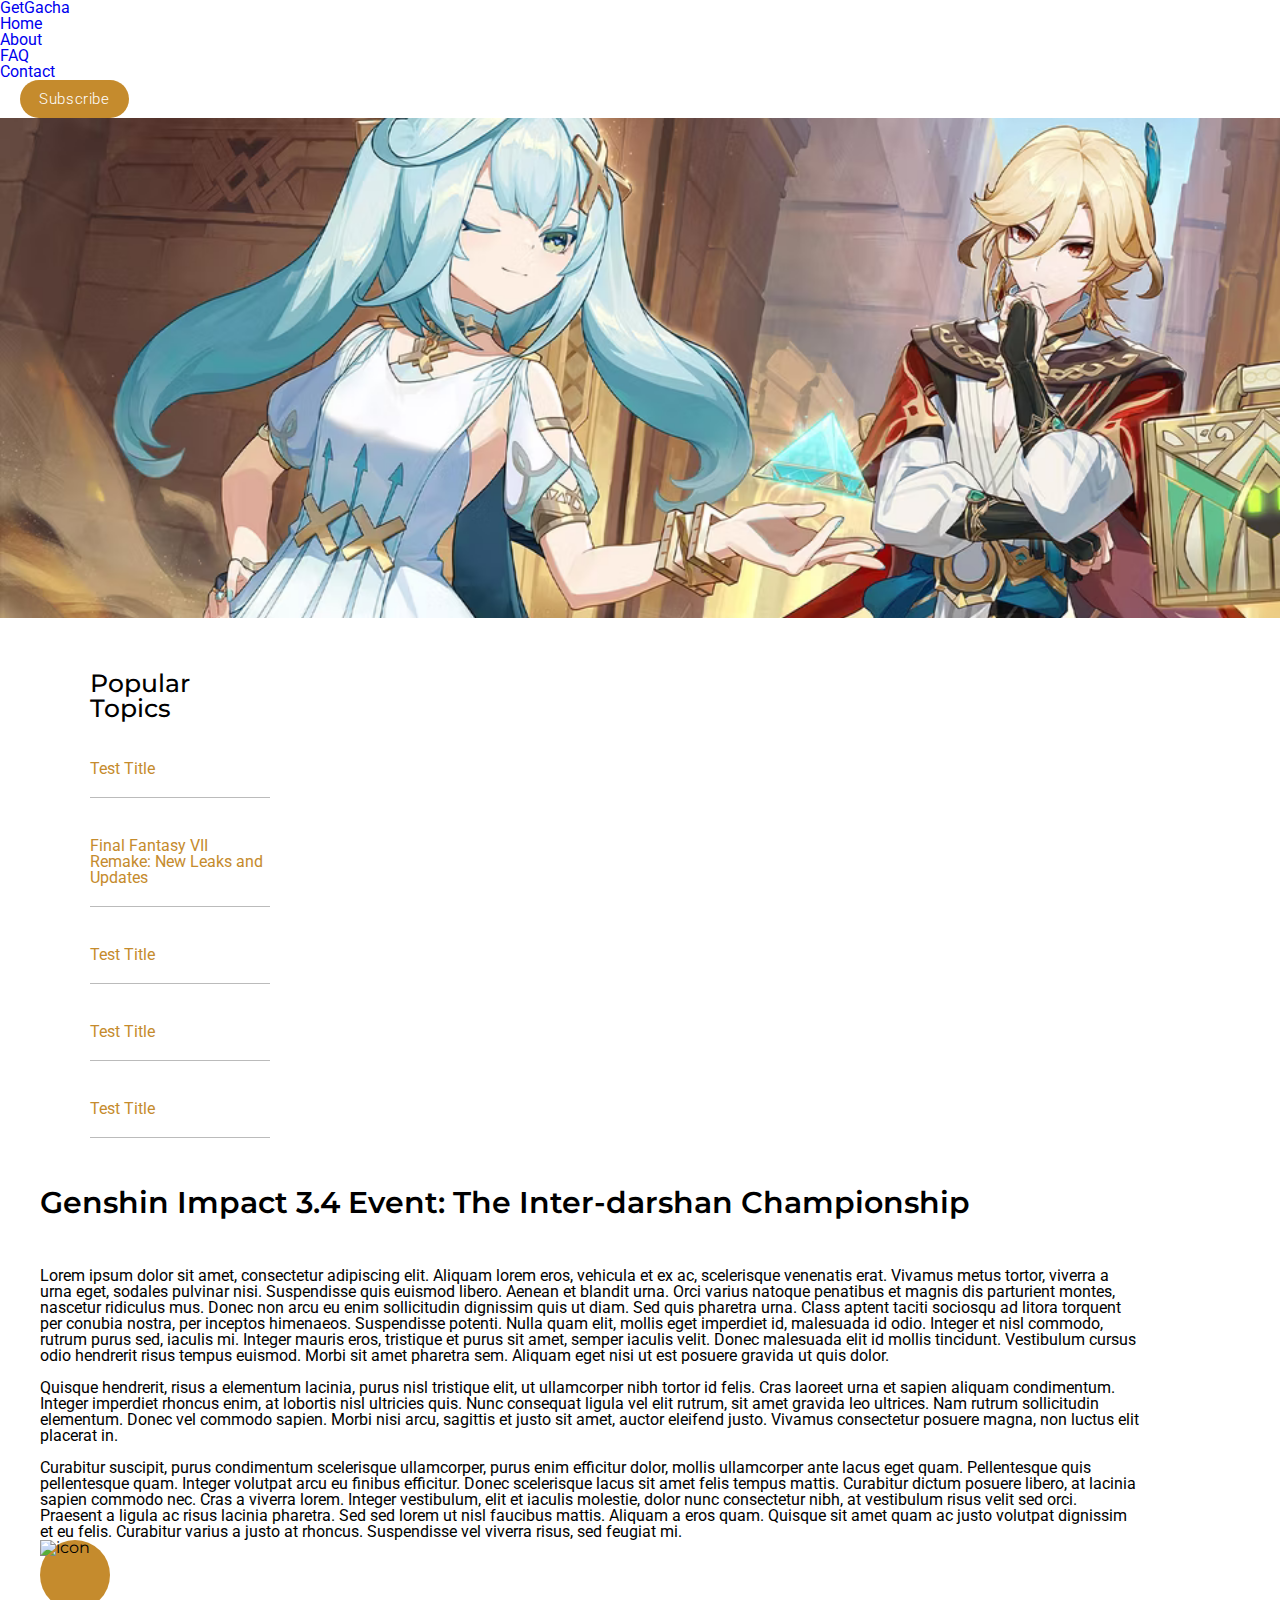
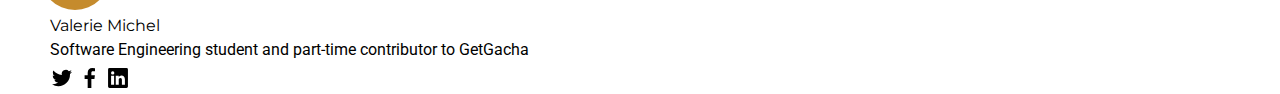
==== blog-post-2.html @ f517f6b5 "add social icons, add post content, add author info" ====
<!DOCTYPE html>
<html lang="en">
<head>
    <meta charset="UTF-8">
    <meta name="viewport" content="width=device-width, initial-scale=1.0">
    <title>GetGacha - Blog Post 1</title>

    <link rel="stylesheet" href="./assets/styles/reset.css">
    <link rel="stylesheet" href="./assets/styles/main.css">
</head>
<body>
    <!-- NAVIGATION START -->
    <header class="header flex flex-end align-items-center">
        <!-- Nav Logo -->
        <a href="index.html" class="nav-logo">
            <span>Get</span>Gacha
        </a>

        <!-- Nav List -->
        <nav class="nav flex align-items-center">
            <div class="nav__container flex">
                <ul class="navbar-list flex">
                    <li class="nav__item">
                        <a href="index.html">Home</a>
                    </li>
                    <li class="nav__item">
                        <a href="#">About</a>
                    </li>
                    <li class="nav__item">
                        <a href="#">FAQ</a>
                    </li>
                    <li class="nav__item">
                        <a href="#">Contact</a>
                    </li>
                </ul>
            </div>
        </nav>
        <!-- Subscribe Button -->
            <div class="nav__subscribe">
                <button class="btn__primary">
                    <a href="#">Subscribe</a>
                </button>
            </div>
    </header>
    <!-- NAVIGATION END -->


    <!-- HERO START -->
    <section class="post__hero flex justify-content-center">
        <img src="./assets/img/hero-img.png" class="post2__hero-img" alt="Hero Image">
    </section>
    <!-- HERO END -->

    <!-- MAIN START -->
    <section class="main flex justify-content-center">
    
        <!-- SIDEBAR START -->
        <section class="sidebar flex">
            <h2 class="popular__title">Popular Topics</h2>
            <ul>
                <li class="popular__item">
                    <a href="#">Test Title</a>
                </li>
                <li class="popular__item">
                    <a href="#">Final Fantasy VII Remake: New Leaks and Updates</a>
                </li>
                <li class="popular__item">
                    <a href="#">Test Title</a>
                </li>
                <li class="popular__item">
                    <a href="#">Test Title</a>
                </li>
                <li class="popular__item">
                    <a href="#">Test Title</a>
                </li>
            </ul>
        </section>
        <!-- SIDEBAR START -->

        <!-- POST START -->
        <section class="post__section">
            <div class="container post__container">
                <div class="post__title flex">
                    <h1>Genshin Impact 3.4 Event: The Inter-darshan Championship</h1>
                </div>

                <p class="post-content">
                    Lorem ipsum dolor sit amet, consectetur adipiscing elit. Aliquam lorem eros, vehicula et ex ac, scelerisque venenatis erat. 
                    Vivamus metus tortor, viverra a urna eget, sodales pulvinar nisi. Suspendisse quis euismod libero. Aenean et blandit urna. 
                    Orci varius natoque penatibus et magnis dis parturient montes, nascetur ridiculus mus. Donec non arcu eu enim sollicitudin 
                    dignissim quis ut diam. Sed quis pharetra urna. Class aptent taciti sociosqu ad litora torquent per conubia nostra, per inceptos 
                    himenaeos. Suspendisse potenti. Nulla quam elit, mollis eget imperdiet id, malesuada id odio. Integer et nisl commodo, rutrum 
                    purus sed, iaculis mi. Integer mauris eros, tristique et purus sit amet, semper iaculis velit. Donec malesuada elit id mollis 
                    tincidunt. Vestibulum cursus odio hendrerit risus tempus euismod. Morbi sit amet pharetra sem. Aliquam eget nisi ut est posuere 
                    gravida ut quis dolor.
                    <br><br>
                    Quisque hendrerit, risus a elementum lacinia, purus nisl tristique elit, ut ullamcorper nibh tortor id felis. Cras laoreet urna et sapien aliquam condimentum. Integer imperdiet rhoncus enim, at lobortis nisl ultricies quis. Nunc consequat ligula vel elit rutrum, sit amet gravida leo ultrices. Nam rutrum sollicitudin elementum. Donec vel commodo sapien. Morbi nisi arcu, sagittis et justo sit amet, auctor eleifend justo. Vivamus consectetur posuere magna, non luctus elit placerat in.
                    <br><br>
                    Curabitur suscipit, purus condimentum scelerisque ullamcorper, purus enim efficitur dolor, mollis ullamcorper ante lacus eget quam. Pellentesque quis pellentesque quam. Integer volutpat arcu eu finibus efficitur. Donec scelerisque lacus sit amet felis tempus mattis. Curabitur dictum posuere libero, at lacinia sapien commodo nec. Cras a viverra lorem. Integer vestibulum, elit et iaculis molestie, dolor nunc consectetur nibh, at vestibulum risus velit sed orci. Praesent a ligula ac risus lacinia pharetra. Sed sed lorem ut nisl faucibus mattis. Aliquam a eros quam. Quisque sit amet quam ac justo volutpat dignissim et eu felis. Curabitur varius a justo at rhoncus. Suspendisse vel viverra risus, sed feugiat mi.
                </p>

                <!-- Author Information -->
                <div class="author flex">
                    <div class="icon__img"><img src="" alt="icon"></div>
                    <div class="details">
                        <h2>Valerie Michel</h2>
                        <p>Software Engineering student and part-time contributor to GetGacha</p>
                        
                        <!-- Author socials  -->
                        <div class="author__socials flex">
                            <a href="#" title="Twitter">
                                <img src="./assets/img/social-icons/twitter.svg" alt="Twitter Icon">
                            </a>

                            <a href="#" title="Facebook">
                                <img src="./assets/img/social-icons/facebook.svg" alt="Facebook Icon">
                            </a>

                            <a href="#" title="LinkedIn">
                                <img src="./assets/img/social-icons/linkedin.svg" alt="LinkedIn Icon">
                            </a>
                        </div>
                    </div>
                </div>
                
                    <!-- <article id="6" class="article__item"></article>
                    <article id="7" class="article__item"></article> -->
                </div>
            </div>
        </section>
        <!-- POST SECTION END -->
    </section>
    <!-- MAIN END -->
</body>
</html>
---- assets/styles/main.css ----
/*----------------------
Imports
------------------------*/ 

@import url('https://fonts.googleapis.com/css2?family=Montserrat:wght@1,100..900&family=Roboto:ital,wght@0,300;0,400;1,400&display=swap');

@import url('./flex-styles.css');
@import url('./navigation.css');
@import url('./media-queries.css');

/*----------------------
Root Styles
------------------------*/ 
:root {

    /* Fonts */
    --font1: 'Montserrat', sans-serif;
    --font2: 'Roboto', sans-serif;

    /* Colors */
    --orange: #c58b2d;
    --white: #fff;
    --black: #000;
    --light-gray: #bbbbbb;
}

/* Base Styles */

html {
    scroll-behavior: smooth;
}

body {
    font-family: var(--font1);
}

h1, h2, h3, h4, h5, h6 {
  font-family: var(--font1);
}

p, a {
    font-family: var(--font2);
}

section {
    width: 100%;
}

/* Button Styles */
.btn__primary {
    margin-left: 20px;
    font-family: var(--font1);
    font-weight: 300;
    background: var(--orange);
    border-radius: 50px;
}

    .btn__primary:hover {
        background: var(--black);
    }

.btn__primary a {
    letter-spacing: 0.6px;
    font-size: 15px;
    color: var(--white);
}

.container {
    flex-direction: column;
    width: 100%;
}

/*----------------------
Hero Section
------------------------*/

.hero {
    padding: 30px 0;
    color: var(--white);
    background: var(--black);
}

/* .post__hero {
    margin-bottom: 30px;
} */

.post__hero-img {
    object-fit: cover;
    object-position: 50% 25%;
    width: 100%;
    height: 500px;
}

.post2__hero-img {
    object-fit: cover;
    object-position: 50% 25%;
    width: 1520px;
    height: 500px;
}

.hero__img {
    object-fit: cover;
    width: 900px;
    height: 340px;
}

/*----------------------
Post Section
------------------------*/

.post__section {
    max-width: 1100px;
}

.post__title {
    margin: 50px 0;
    width: 100%;
}

.post__title h1 {
    font-size: 30px;
    font-weight: 600;
}


/*----------------------
Sidebar Section
------------------------*/
.sidebar {
    width: 15%;
    flex-direction: column;
    margin: 50px;
}

.popular__title {
    font-size: 25px;
    font-weight: 500;
}

.popular__item {
    padding: 20px 0;
    margin-top: 20px;
    border-bottom: 1px solid var(--light-gray);
}

.popular__item a {
    color: var(--orange);
}
    .popular__item a:hover {
        color: var(--black);
    }

/*----------------------
Article List Section
------------------------*/
.main {
    width: 100%;
    padding: 0px 40px;
    /* background: pink; */
}

.articles__section {
    margin-top: 40px;
}

.title {
    margin: 50px;
    width: 100%;
}

.title h1 {
    font-size: 45px;
    font-weight: 600;
}

.article__list {
    display: grid;
    /* grid-template-columns: 400px 400px 400px; */
    grid-template-columns: repeat(auto-fit, minmax(400px, 1fr));
    gap: 20px;
    place-items: center;
}

.article__item {
    max-width: 400px;
    margin: 15px 0;
}

.article__item .text {
    font-family: var(--font2);
}

.cover {
    object-fit: cover;
    width: 400px;
    height: 450px;
}

.img__container {
    width: 400px;
    height: 450px;
    border-radius: 20px;
    overflow: hidden;
}

.img__container img {
    width: 100%;
    height: 100%;
}

.article__meta {
    justify-content: space-between;
}

.post__details > * {
    margin: 13px 0;
    padding: 0 8px
}

.post__details h3 {
    font-size: 25px;
    font-weight: 600;
}

.text__link {
    color: var(--black);
}

.text__link:hover {
    color: var(--orange);
}

.post__details .text {
    margin-bottom: 16px;
}


/*----------------------
Author Details (for a blog post)
------------------------*/

.icon__img {
    border-radius: 50%;
    background: #c58b2d;
    width: 70px;
    height: 70px;
}

.details > * {
    margin-top: 8px;
    padding: 0 10px;
}

.author__socials img {
    width: 24px;
}

.author__socials a:hover {
    color: var(--orange);
}



/*----------------------
Footer
------------------------*/

footer {
    height: 80px;
    padding: 30px;
    color: var(--white);
    background: var(--black);
    justify-content: space-between;
}

.social__links ul li {
    padding: 0 8px 0;
}
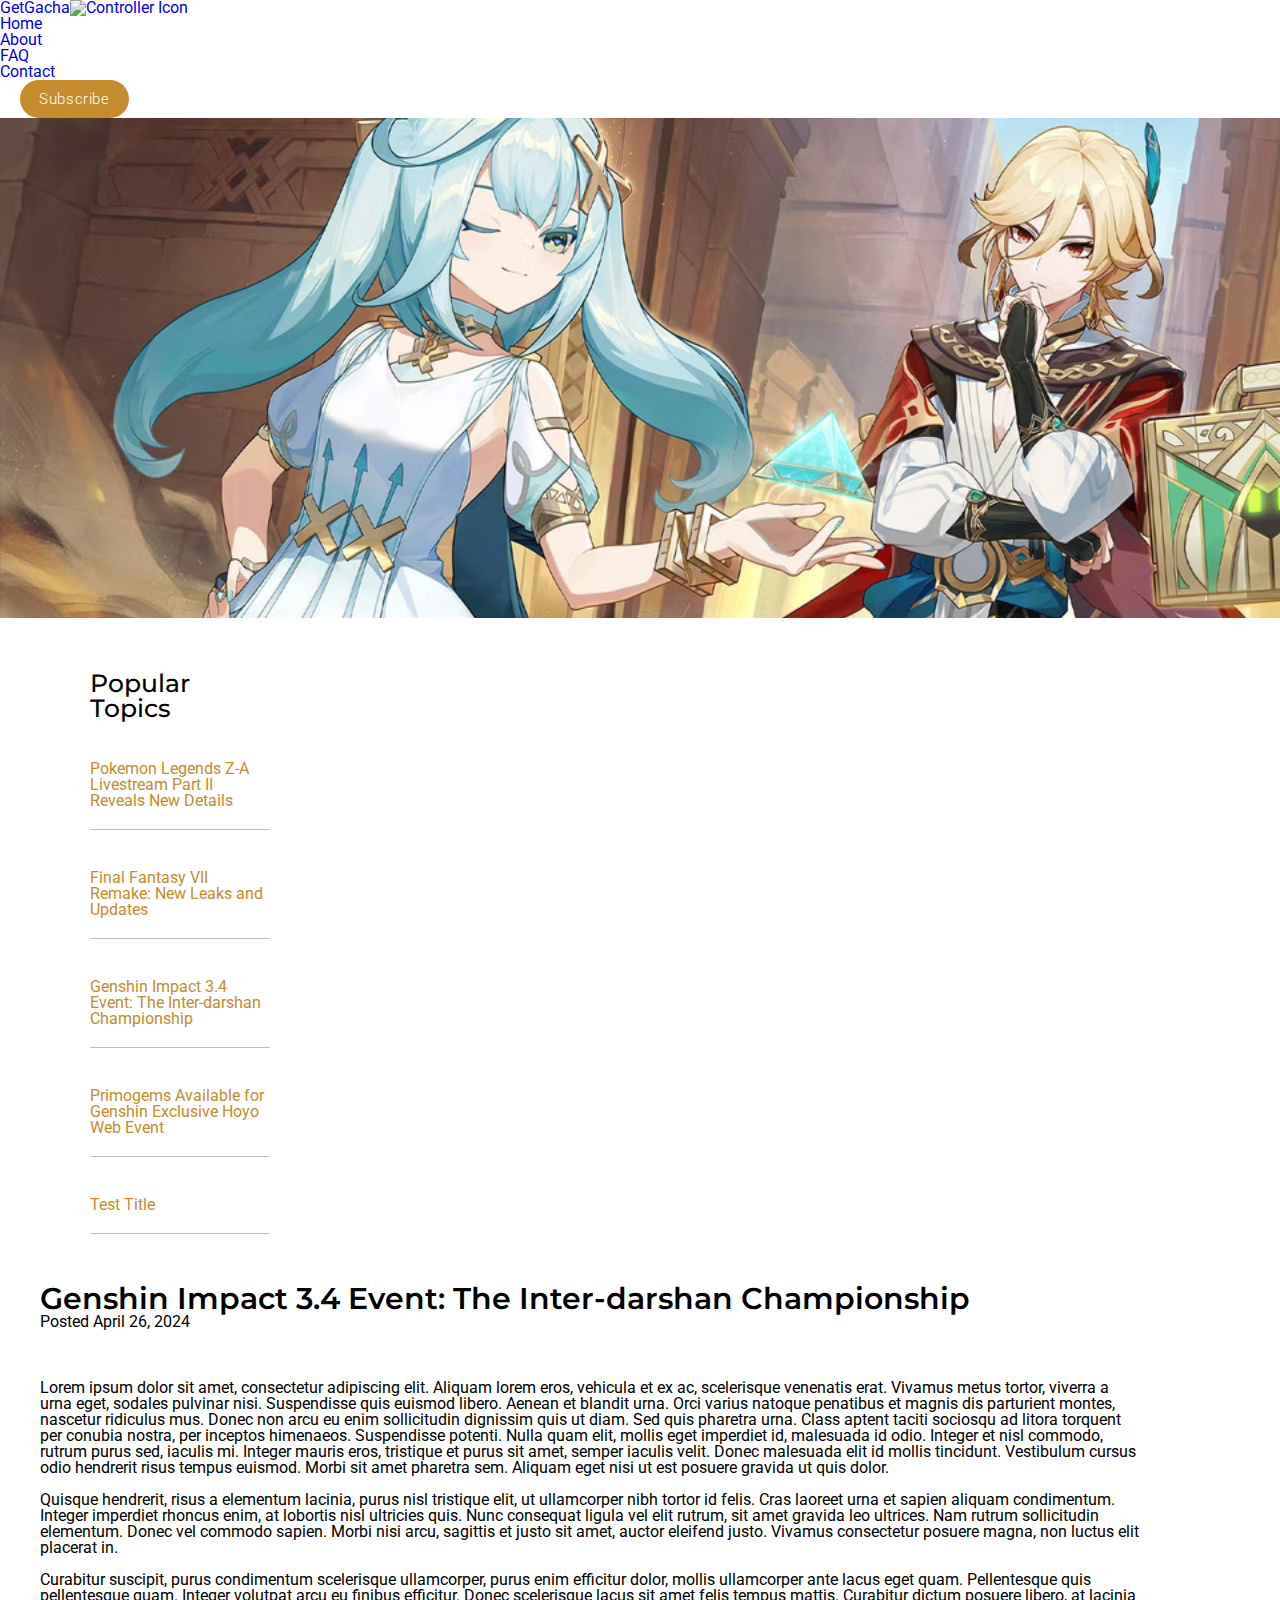
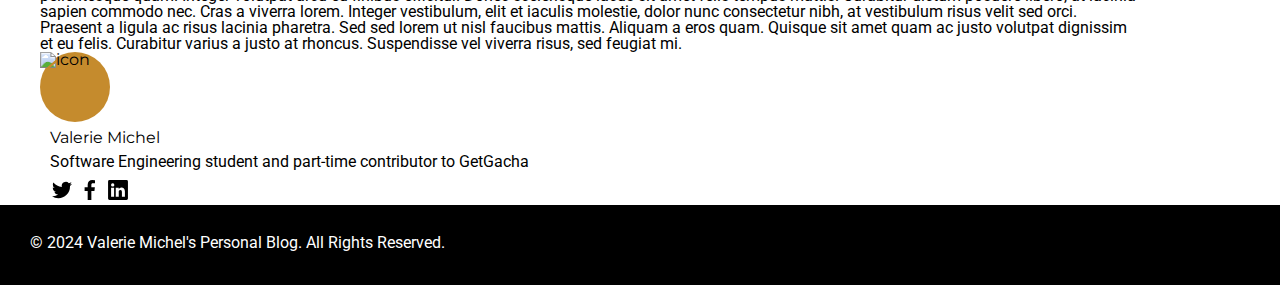
==== commit 3e37d3db: "Small update to html" ====
--- a/blog-post-2.html
+++ b/blog-post-2.html
@@ -13,7 +13,7 @@
     <header class="header flex flex-end align-items-center">
         <!-- Nav Logo -->
         <a href="index.html" class="nav-logo">
-            <span>Get</span>Gacha
+            <span class="logo__bold">Get</span><span>Gacha</span><span><img class="controller" src="./assets/img/controller-icon.svg" alt="Controller Icon"></span>
         </a>
 
         <!-- Nav List -->
@@ -57,18 +57,18 @@
         <!-- SIDEBAR START -->
         <section class="sidebar flex">
             <h2 class="popular__title">Popular Topics</h2>
-            <ul>
+            <ul class="popular__title-list">
                 <li class="popular__item">
-                    <a href="#">Test Title</a>
+                    <a href="#">Pokemon Legends Z-A Livestream Part II Reveals New Details</a>
                 </li>
                 <li class="popular__item">
                     <a href="#">Final Fantasy VII Remake: New Leaks and Updates</a>
                 </li>
                 <li class="popular__item">
-                    <a href="#">Test Title</a>
+                    <a href="blog-post-2.html">Genshin Impact 3.4 Event: The Inter-darshan Championship</a>
                 </li>
                 <li class="popular__item">
-                    <a href="#">Test Title</a>
+                    <a href="#">Primogems Available for Genshin Exclusive Hoyo Web Event</a>
                 </li>
                 <li class="popular__item">
                     <a href="#">Test Title</a>
@@ -82,9 +82,10 @@
             <div class="container post__container">
                 <div class="post__title flex">
                     <h1>Genshin Impact 3.4 Event: The Inter-darshan Championship</h1>
+                    <p>Posted April 26, 2024</p>
                 </div>
 
-                <p class="post-content">
+                <p class="post__content">
                     Lorem ipsum dolor sit amet, consectetur adipiscing elit. Aliquam lorem eros, vehicula et ex ac, scelerisque venenatis erat. 
                     Vivamus metus tortor, viverra a urna eget, sodales pulvinar nisi. Suspendisse quis euismod libero. Aenean et blandit urna. 
                     Orci varius natoque penatibus et magnis dis parturient montes, nascetur ridiculus mus. Donec non arcu eu enim sollicitudin 
@@ -100,16 +101,16 @@
                 </p>
 
                 <!-- Author Information -->
-                <div class="author flex">
-                    <div class="icon__img"><img src="" alt="icon"></div>
+                <div class="author flex align-items-center">
+                    <div class="icon__img"><img src="./assets/img/bee-icon.png" alt="icon"></div>
                     <div class="details">
                         <h2>Valerie Michel</h2>
                         <p>Software Engineering student and part-time contributor to GetGacha</p>
                         
                         <!-- Author socials  -->
                         <div class="author__socials flex">
-                            <a href="#" title="Twitter">
-                                <img src="./assets/img/social-icons/twitter.svg" alt="Twitter Icon">
+                            <a href="#" title="Twitter/X">
+                                <img src="./assets/img/social-icons/twitter.svg" alt="Twitter/X Icon">
                             </a>
 
                             <a href="#" title="Facebook">
@@ -131,5 +132,9 @@
         <!-- POST SECTION END -->
     </section>
     <!-- MAIN END -->
+
+    <footer class="flex">
+        <p class="copyright">&copy; 2024 Valerie Michel's Personal Blog. All Rights Reserved.</p>
+    </footer>
 </body>
 </html>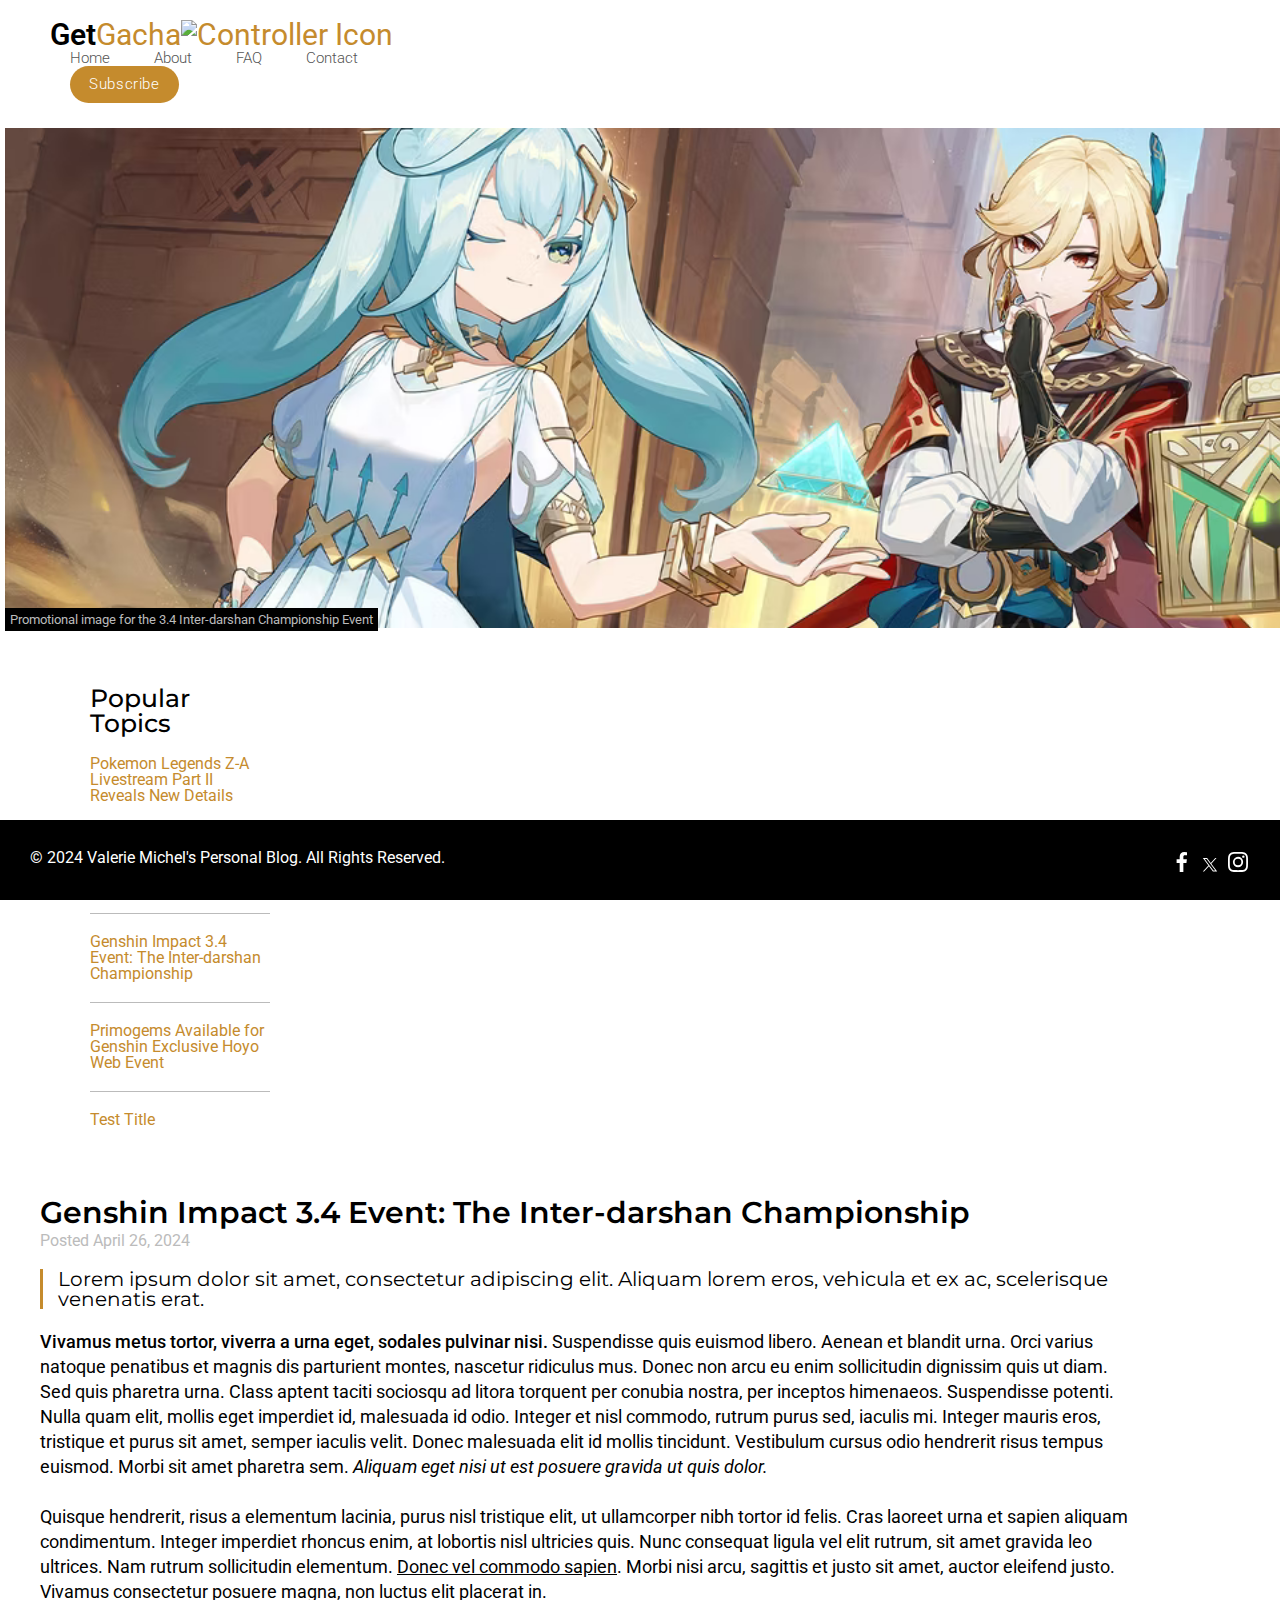
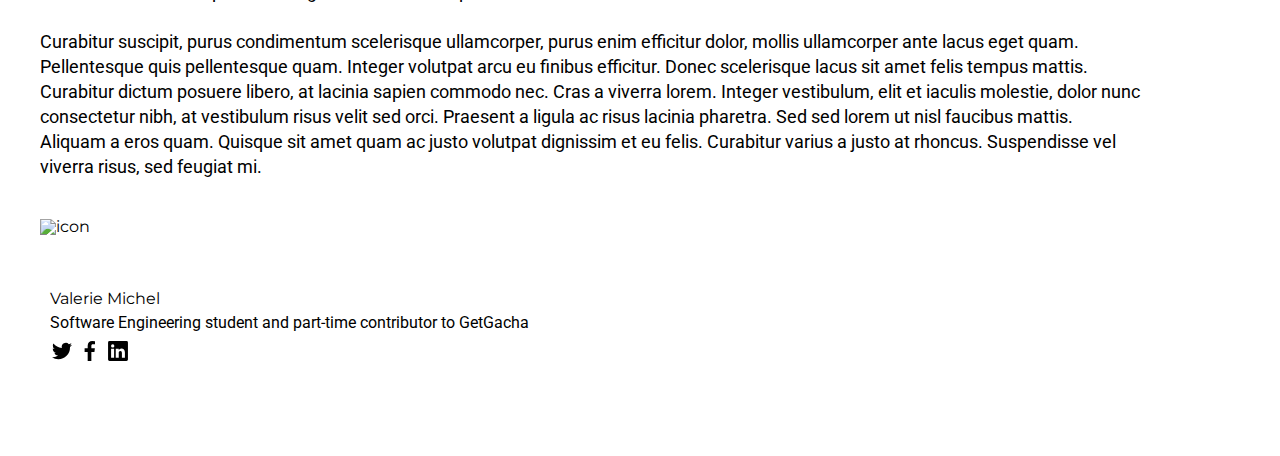
==== commit fd353006: "Footer grid, more media queries, other style and responsive tweaks" ====
--- a/blog-post-2.html
+++ b/blog-post-2.html
@@ -8,7 +8,7 @@
     <link rel="stylesheet" href="./assets/styles/reset.css">
     <link rel="stylesheet" href="./assets/styles/main.css">
 </head>
-<body>
+<body class="flex">
     <!-- NAVIGATION START -->
     <header class="header flex flex-end align-items-center">
         <!-- Nav Logo -->
@@ -41,13 +41,18 @@
                     <a href="#">Subscribe</a>
                 </button>
             </div>
+
+            <img class="menu__icon" src="./assets/img/menu-icon.svg" alt="Menu Icon">
     </header>
     <!-- NAVIGATION END -->
 
 
     <!-- HERO START -->
     <section class="post__hero flex justify-content-center">
-        <img src="./assets/img/hero-img.png" class="post2__hero-img" alt="Hero Image">
+        <figure class="flex">
+            <img src="./assets/img/hero-img.png" class="post2__hero-img" alt="Hero Image">
+            <figcaption>Promotional image for the 3.4 Inter-darshan Championship Event</figcaption>
+        </figure>
     </section>
     <!-- HERO END -->
 
@@ -85,19 +90,27 @@
                     <p>Posted April 26, 2024</p>
                 </div>
 
+                <blockquote>Lorem ipsum dolor sit amet, consectetur adipiscing elit. Aliquam lorem eros, vehicula et ex ac, scelerisque venenatis erat.</blockquote>
                 <p class="post__content">
-                    Lorem ipsum dolor sit amet, consectetur adipiscing elit. Aliquam lorem eros, vehicula et ex ac, scelerisque venenatis erat. 
-                    Vivamus metus tortor, viverra a urna eget, sodales pulvinar nisi. Suspendisse quis euismod libero. Aenean et blandit urna. 
+                    <b>Vivamus metus tortor, viverra a urna eget, sodales pulvinar nisi.</b> Suspendisse quis euismod libero. Aenean et blandit urna. 
                     Orci varius natoque penatibus et magnis dis parturient montes, nascetur ridiculus mus. Donec non arcu eu enim sollicitudin 
                     dignissim quis ut diam. Sed quis pharetra urna. Class aptent taciti sociosqu ad litora torquent per conubia nostra, per inceptos 
                     himenaeos. Suspendisse potenti. Nulla quam elit, mollis eget imperdiet id, malesuada id odio. Integer et nisl commodo, rutrum 
                     purus sed, iaculis mi. Integer mauris eros, tristique et purus sit amet, semper iaculis velit. Donec malesuada elit id mollis 
-                    tincidunt. Vestibulum cursus odio hendrerit risus tempus euismod. Morbi sit amet pharetra sem. Aliquam eget nisi ut est posuere 
-                    gravida ut quis dolor.
+                    tincidunt. Vestibulum cursus odio hendrerit risus tempus euismod. Morbi sit amet pharetra sem. <em>Aliquam eget nisi ut est posuere 
+                    gravida ut quis dolor.</em>
                     <br><br>
-                    Quisque hendrerit, risus a elementum lacinia, purus nisl tristique elit, ut ullamcorper nibh tortor id felis. Cras laoreet urna et sapien aliquam condimentum. Integer imperdiet rhoncus enim, at lobortis nisl ultricies quis. Nunc consequat ligula vel elit rutrum, sit amet gravida leo ultrices. Nam rutrum sollicitudin elementum. Donec vel commodo sapien. Morbi nisi arcu, sagittis et justo sit amet, auctor eleifend justo. Vivamus consectetur posuere magna, non luctus elit placerat in.
+                    Quisque hendrerit, risus a elementum lacinia, purus nisl tristique elit, ut ullamcorper nibh tortor id felis. Cras laoreet urna 
+                    et sapien aliquam condimentum. Integer imperdiet rhoncus enim, at lobortis nisl ultricies quis. Nunc consequat ligula vel elit 
+                    rutrum, sit amet gravida leo ultrices. Nam rutrum sollicitudin elementum. <u>Donec vel commodo sapien</u>. Morbi nisi arcu, sagittis et 
+                    justo sit amet, auctor eleifend justo. Vivamus consectetur posuere magna, non luctus elit placerat in.
                     <br><br>
-                    Curabitur suscipit, purus condimentum scelerisque ullamcorper, purus enim efficitur dolor, mollis ullamcorper ante lacus eget quam. Pellentesque quis pellentesque quam. Integer volutpat arcu eu finibus efficitur. Donec scelerisque lacus sit amet felis tempus mattis. Curabitur dictum posuere libero, at lacinia sapien commodo nec. Cras a viverra lorem. Integer vestibulum, elit et iaculis molestie, dolor nunc consectetur nibh, at vestibulum risus velit sed orci. Praesent a ligula ac risus lacinia pharetra. Sed sed lorem ut nisl faucibus mattis. Aliquam a eros quam. Quisque sit amet quam ac justo volutpat dignissim et eu felis. Curabitur varius a justo at rhoncus. Suspendisse vel viverra risus, sed feugiat mi.
+                    Curabitur suscipit, purus condimentum scelerisque ullamcorper, purus enim efficitur dolor, mollis ullamcorper ante lacus eget quam. 
+                    Pellentesque quis pellentesque quam. Integer volutpat arcu eu finibus efficitur. Donec scelerisque lacus sit amet felis tempus mattis. 
+                    Curabitur dictum posuere libero, at lacinia sapien commodo nec. Cras a viverra lorem. Integer vestibulum, elit et iaculis molestie, dolor 
+                    nunc consectetur nibh, at vestibulum risus velit sed orci. Praesent a ligula ac risus lacinia pharetra. Sed sed lorem ut nisl faucibus 
+                    mattis. Aliquam a eros quam. Quisque sit amet quam ac justo volutpat dignissim et eu felis. Curabitur varius a justo at rhoncus. Suspendisse 
+                    vel viverra risus, sed feugiat mi.
                 </p>
 
                 <!-- Author Information -->
@@ -127,14 +140,20 @@
                     <!-- <article id="6" class="article__item"></article>
                     <article id="7" class="article__item"></article> -->
                 </div>
-            </div>
         </section>
         <!-- POST SECTION END -->
     </section>
     <!-- MAIN END -->
+    <div class="clear"></div>
+    <div class="footer flex">
+        <p class="copyright">&copy; 2024 Valerie Michel's Personal Blog. All Rights Reserved.</p>
 
-    <footer class="flex">
-        <p class="copyright">&copy; 2024 Valerie Michel's Personal Blog. All Rights Reserved.</p>
-    </footer>
+        <div class="footer__socials">
+            <svg xmlns="http://www.w3.org/2000/svg" viewBox="0 0 24 24" id="facebook" class="fb"><path d="M15.12,5.32H17V2.14A26.11,26.11,0,0,0,14.26,2C11.54,2,9.68,3.66,9.68,6.7V9.32H6.61v3.56H9.68V22h3.68V12.88h3.06l.46-3.56H13.36V7.05C13.36,6,13.64,5.32,15.12,5.32Z" fill="#ffffff" class="color000000 svgShape"></path></svg>
+            <svg xmlns="http://www.w3.org/2000/svg" enable-background="new 0 0 1668.56 1221.19" viewBox="0 0 1668.56 1221.19" id="TwitterX" class="twitter"><path d="M283.94,167.31l386.39,516.64L281.5,1104h87.51l340.42-367.76L984.48,1104h297.8L874.15,558.3l361.92-390.99
+		h-87.51l-313.51,338.7l-253.31-338.7H283.94z M412.63,231.77h136.81l604.13,807.76h-136.81L412.63,231.77z" transform="translate(52.39 -25.059)" fill="#ffffff" class="color000000 svgShape"></path></svg>
+            <svg xmlns="http://www.w3.org/2000/svg" viewBox="0 0 24 24" id="instagram" class="ig"><path d="M17.34,5.46h0a1.2,1.2,0,1,0,1.2,1.2A1.2,1.2,0,0,0,17.34,5.46Zm4.6,2.42a7.59,7.59,0,0,0-.46-2.43,4.94,4.94,0,0,0-1.16-1.77,4.7,4.7,0,0,0-1.77-1.15,7.3,7.3,0,0,0-2.43-.47C15.06,2,14.72,2,12,2s-3.06,0-4.12.06a7.3,7.3,0,0,0-2.43.47A4.78,4.78,0,0,0,3.68,3.68,4.7,4.7,0,0,0,2.53,5.45a7.3,7.3,0,0,0-.47,2.43C2,8.94,2,9.28,2,12s0,3.06.06,4.12a7.3,7.3,0,0,0,.47,2.43,4.7,4.7,0,0,0,1.15,1.77,4.78,4.78,0,0,0,1.77,1.15,7.3,7.3,0,0,0,2.43.47C8.94,22,9.28,22,12,22s3.06,0,4.12-.06a7.3,7.3,0,0,0,2.43-.47,4.7,4.7,0,0,0,1.77-1.15,4.85,4.85,0,0,0,1.16-1.77,7.59,7.59,0,0,0,.46-2.43c0-1.06.06-1.4.06-4.12S22,8.94,21.94,7.88ZM20.14,16a5.61,5.61,0,0,1-.34,1.86,3.06,3.06,0,0,1-.75,1.15,3.19,3.19,0,0,1-1.15.75,5.61,5.61,0,0,1-1.86.34c-1,.05-1.37.06-4,.06s-3,0-4-.06A5.73,5.73,0,0,1,6.1,19.8,3.27,3.27,0,0,1,5,19.05a3,3,0,0,1-.74-1.15A5.54,5.54,0,0,1,3.86,16c0-1-.06-1.37-.06-4s0-3,.06-4A5.54,5.54,0,0,1,4.21,6.1,3,3,0,0,1,5,5,3.14,3.14,0,0,1,6.1,4.2,5.73,5.73,0,0,1,8,3.86c1,0,1.37-.06,4-.06s3,0,4,.06a5.61,5.61,0,0,1,1.86.34A3.06,3.06,0,0,1,19.05,5,3.06,3.06,0,0,1,19.8,6.1,5.61,5.61,0,0,1,20.14,8c.05,1,.06,1.37.06,4S20.19,15,20.14,16ZM12,6.87A5.13,5.13,0,1,0,17.14,12,5.12,5.12,0,0,0,12,6.87Zm0,8.46A3.33,3.33,0,1,1,15.33,12,3.33,3.33,0,0,1,12,15.33Z" fill="#ffffff" class="color000000 svgShape"></path></svg>
+        </div>
+    </div>
 </body>
 </html>--- a/assets/styles/main.css
+++ b/assets/styles/main.css
@@ -6,7 +6,7 @@
 
 @import url('./flex-styles.css');
 @import url('./navigation.css');
-@import url('./media-queries.css');
+@import url('./button-styles.css');
 
 /*----------------------
 Root Styles
@@ -31,7 +31,14 @@
 }
 
 body {
+    position: relative;
+    flex-direction: column;
+    min-height: 100vh;
     font-family: var(--font1);
+}
+
+html, body { 
+    overflow-x: hidden;
 }
 
 h1, h2, h3, h4, h5, h6 {
@@ -42,32 +49,49 @@
     font-family: var(--font2);
 }
 
+b {
+    font-weight: 500;
+}
+
+em {
+    font-style: italic;
+}
+
 section {
     width: 100%;
 }
 
-/* Button Styles */
-.btn__primary {
-    margin-left: 20px;
-    font-family: var(--font1);
-    font-weight: 300;
-    background: var(--orange);
-    border-radius: 50px;
-}
-
-    .btn__primary:hover {
-        background: var(--black);
-    }
-
-.btn__primary a {
-    letter-spacing: 0.6px;
-    font-size: 15px;
-    color: var(--white);
+figure {
+    position: relative;
+    flex-flow: column;
+    padding: 5px;
+}
+
+figcaption {
+    position: absolute;
+    bottom: 5px;
+    padding: 5px;
+    font-family: var(--font2);
+    font-size: 13px;
+    color: var(--light-gray);
+    background: var(--black);
+}
+
+blockquote {
+    margin-top: 20px;
+    padding-left: 15px;
+    font-size: 20px;
+    border-left: 3px solid var(--orange);
 }
 
 .container {
     flex-direction: column;
     width: 100%;
+}
+
+.clear {
+    clear: both;
+    height: 90px;
 }
 
 /*----------------------
@@ -104,24 +128,23 @@
     height: 340px;
 }
 
-/*----------------------
-Post Section
-------------------------*/
-
-.post__section {
-    max-width: 1100px;
-}
-
-.post__title {
-    margin: 50px 0;
-    width: 100%;
-}
-
-.post__title h1 {
+.hero__post {
+    flex-direction: column;
+    justify-content: space-around;
+    width: 400px;
+}
+
+.hero__title {
     font-size: 30px;
-    font-weight: 600;
-}
-
+}
+
+.hero__btn {
+    margin: 0;
+}
+
+.hero__btn:hover {
+    background: #d8a047;
+}
 
 /*----------------------
 Sidebar Section
@@ -137,9 +160,12 @@
     font-weight: 500;
 }
 
+.popular__title-list li:last-child {
+    border: none;
+}
+
 .popular__item {
     padding: 20px 0;
-    margin-top: 20px;
     border-bottom: 1px solid var(--light-gray);
 }
 
@@ -156,7 +182,6 @@
 .main {
     width: 100%;
     padding: 0px 40px;
-    /* background: pink; */
 }
 
 .articles__section {
@@ -203,14 +228,16 @@
     overflow: hidden;
 }
 
-.img__container img {
+/* .img__container img {
     width: 100%;
     height: 100%;
-}
+} */
 
 .article__meta {
     justify-content: space-between;
 }
+
+/* Blog post cards on homepage */
 
 .post__details > * {
     margin: 13px 0;
@@ -238,12 +265,13 @@
 /*----------------------
 Author Details (for a blog post)
 ------------------------*/
-
+.author {
+    margin-top: 20px;
+}
 .icon__img {
     border-radius: 50%;
-    background: #c58b2d;
-    width: 70px;
-    height: 70px;
+    width: 64px;
+    height: 64px;
 }
 
 .details > * {
@@ -260,19 +288,227 @@
 }
 
 
+/*----------------------
+Blog Post Section
+------------------------*/
+
+.post__section {
+    max-width: 1100px;
+}
+
+.post__title {
+    flex-direction: column;
+    margin-top: 50px;
+    width: 100%;
+}
+
+.post__title > * {
+    margin: 5px 0;
+}
+
+.post__title h1 {
+    font-size: 30px;
+    font-weight: 600;
+}
+
+.post__title p {
+    color: var(--light-gray);
+}
+
+.post__content {
+    padding: 20px 0;
+    font-size: 18px;
+    line-height: 25px;
+    word-wrap: break-word;
+}
+
 
 /*----------------------
 Footer
 ------------------------*/
 
-footer {
+.footer {
+    display: grid; 
+    grid-template-columns: 1fr 1fr; 
+    grid-template-rows: 1fr; 
+    gap: 0px 10px; 
+    position: fixed;
+    left: 0;
+    bottom: 0;
+    width: 100%;
     height: 80px;
     padding: 30px;
     color: var(--white);
     background: var(--black);
-    justify-content: space-between;
-}
-
-.social__links ul li {
-    padding: 0 8px 0;
-}
+}
+
+.footer__socials {
+    text-align: right;
+}
+
+.footer__socials svg {
+    width: 24px;
+}
+
+.fb {
+  grid-area: fb;
+}
+
+.twitter {
+  grid-area: twitter;
+}
+
+.ig {
+  grid-area: ig;
+}
+
+/*----------------------
+Media Queries
+------------------------*/
+
+@media only screen and (min-width: 1440px) {
+    figcaption {
+        left: 45px;
+    }
+}
+
+@media only screen and (min-width: 2000px) {
+    figcaption {
+        left: 5px;
+    }
+}
+
+@media only screen and (max-width: 1024px) {
+    .post2__hero-img {
+        width: 1000px;
+    }
+
+    .hero {
+        padding-left: 20px;
+        padding-right: 20px;
+    }
+}
+
+@media only screen and (max-width: 768px) {
+    .hero {
+        flex-flow: column;
+        align-items: center;
+    }
+
+    .hero__img {
+        width: 680px;
+    }
+
+    figcaption {
+        left: 120px;
+    }
+
+    .menu__icon {
+        display: flex;
+    }
+
+    .nav, .nav__subscribe {
+        display: none;
+    }
+
+    .hero__post > * {
+        padding: 15px 0;
+    }
+
+    .hero__btn {
+        width: 150px;
+        padding: 8px;
+    }
+}
+
+@media only screen and (max-width: 680px) {
+  
+    .container {
+        display: flex;
+        align-items: center;
+    }
+  
+    .main {
+        justify-content: center;
+    }
+
+    .sidebar {
+        width: 300px;
+        padding: 5px;
+        margin: 10px 0;
+    }
+
+    .article__item {
+        margin: 20px 0;
+    }
+}
+
+@media only screen and (max-width: 426px) {
+    .main {
+        flex-direction: column-reverse;
+    }
+
+    .post2__hero-img {
+        width: 400px;
+        height: 300px;
+    }
+
+    .sidebar {
+        width: 250px;
+        margin-top: 30px;
+        padding: 15px;
+        border-top: 1px solid var(--light-gray);
+    }
+
+    figcaption {
+        left: 5px;
+        font-size: 8px;
+    }
+
+    .hero__post {
+        width: 200px;
+    }
+
+    .hero__title {
+        font-size: 20px;
+    }
+
+}
+
+@media only screen and (max-width: 376px) {
+
+    .hero__img {
+        width: 450px;
+        height: 200px;
+    }
+
+    figcaption {
+        left: 15px;
+    }
+
+    .article__list {
+        grid-template-columns: repeat(auto-fit, minmax(200px, 1fr));
+    }
+
+    .article__item {
+        display: flex;
+        flex-direction: column;
+        align-items: center;
+        max-width: 300px;
+    }
+
+    .img__container {
+        width: 300px;
+    }
+
+    .img__container>a>img {
+        object-fit: cover;
+        object-position: 50% 25%;
+    }
+}
+
+@media only screen and (max-width: 320px) {
+    figcaption {
+        left: 45px;
+    }
+}